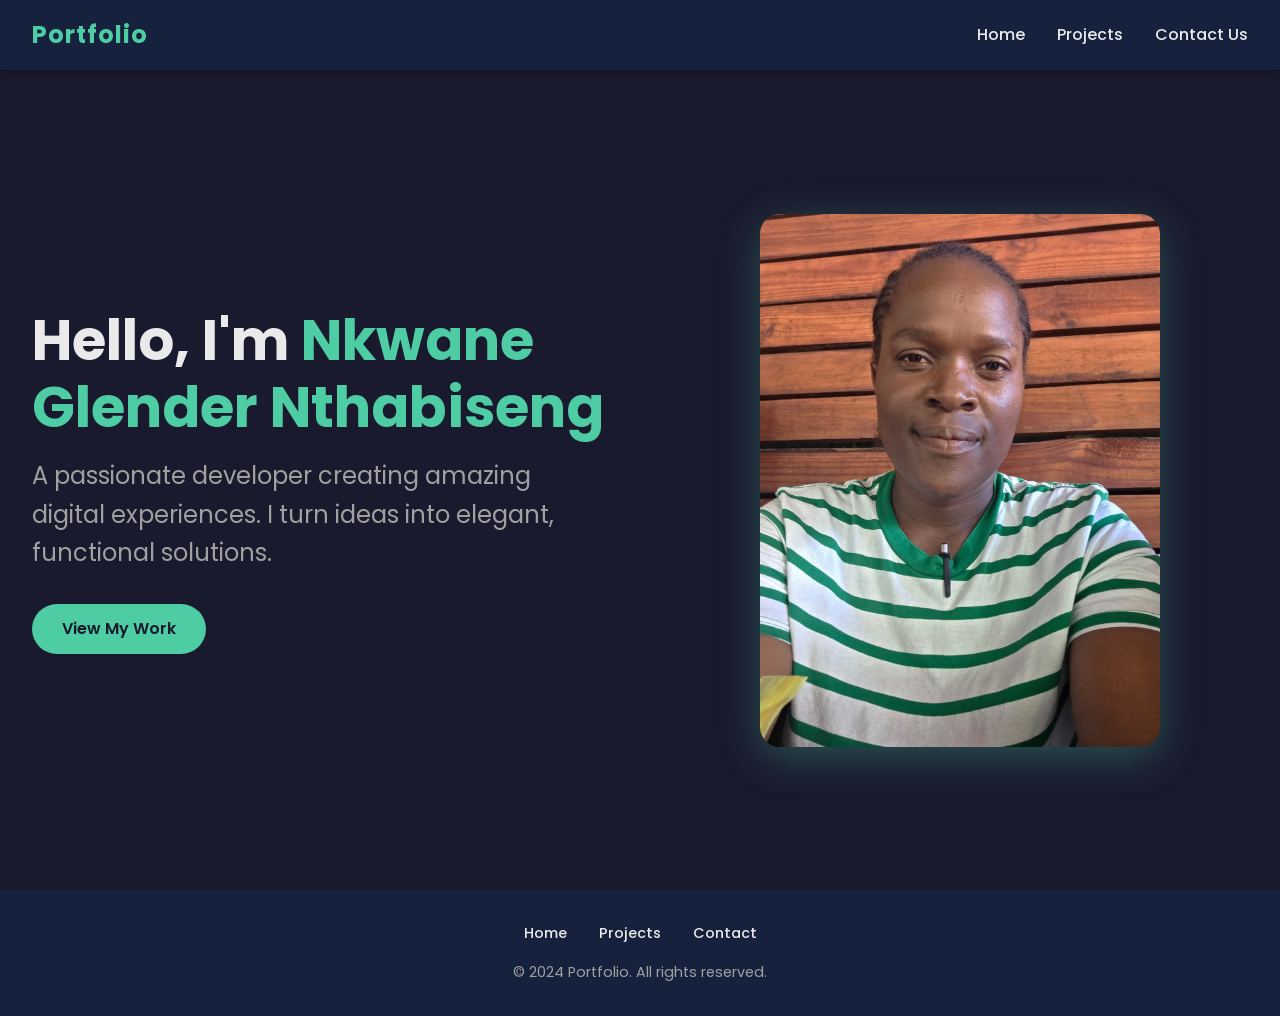
==== index.html @ b0e2d59f "Portfolio website" ====
<!DOCTYPE html>
<html lang="en">
<head>
    <meta charset="UTF-8">
    <meta name="viewport" content="width=device-width, initial-scale=1.0">
    <title>Portfolio | Home</title>
    <link rel="stylesheet" href="style.css">
    <!-- Google Fonts -->
    <link rel="preconnect" href="https://fonts.googleapis.com">
    <link rel="preconnect" href="https://fonts.gstatic.com" crossorigin>
    <link href="https://fonts.googleapis.com/css2?family=Poppins:wght@300;400;500;600;700&display=swap" rel="stylesheet">
    <!-- Font Awesome for Icons -->
    <link rel="stylesheet" href="https://cdnjs.cloudflare.com/ajax/libs/font-awesome/6.4.0/css/all.min.css">
</head>
<body>
    <!-- Navigation Bar -->
    <nav class="navbar">
        <a href="index.html" class="logo">Portfolio</a>
        <ul class="nav-links">
            <li><a href="index.html">Home</a></li>
            <li><a href="about.html">Projects</a></li>
            <li><a href="contact.html">Contact Us</a></li>
        </ul>
        <div class="menu-toggle">
            <span></span>
            <span></span>
            <span></span>
        </div>
    </nav>

    <!-- Hero Section -->
    <section class="hero">
        <div class="hero-content">
            <h1>Hello, I'm <span>Nkwane Glender Nthabiseng</span></h1>
            <p>A passionate developer creating amazing digital experiences. I turn ideas into elegant, functional solutions.</p>
            <a href="about.html" class="btn">View My Work</a>
        </div>
        <div class="hero-image">
            <!-- Profile Picture -->
            <img src="IMG-20260308-WA0005.jpg" alt="Glender Nkoane Profile Picture">
        </div>
    </section>

    <!-- Footer with Navigation -->
    <footer>
        <div class="footer-nav">
            <a href="index.html">Home</a>
            <a href="about.html">Projects</a>
            <a href="contact.html">Contact</a>
        </div>
        <p>&copy; 2024 Portfolio. All rights reserved.</p>
    </footer>

    <!-- Mobile Menu Script -->
    <script>
        const menuToggle = document.querySelector('.menu-toggle');
        const navLinks = document.querySelector('.nav-links');

        menuToggle.addEventListener('click', () => {
            navLinks.classList.toggle('active');
        });

        // Close menu when clicking a link
        document.querySelectorAll('.nav-links a').forEach(link => {
            link.addEventListener('click', () => {
                navLinks.classList.remove('active');
            });
        });
    </script>
</body>
</html>
---- style.css ----
/* ========================================
   Portfolio Website - Global Styles
   Color Scheme: No-Clash Design
   ======================================== */

/* CSS Variables for Consistent Theming */
:root {
    /* Base Colors */
    --bg-primary: #1a1a2e;
    --bg-secondary: #16213e;
    --bg-card: #0f3460;
    
    /* Contrast Colors */
    --text-primary: #eaeaea;
    --text-secondary: #a0a0a0;
    
    /* Accent Colors */
    --accent-primary: #4ecca3;
    --accent-hover: #3db892;
    
    /* Spacing */
    --spacing-sm: 1rem;
    --spacing-md: 2rem;
    --spacing-lg: 4rem;
    
    /* Typography */
    --font-primary: 'Poppins', sans-serif;
    --font-size-sm: 0.9rem;
    --font-size-md: 1rem;
    --font-size-lg: 1.5rem;
    --font-size-xl: 2.5rem;
    --font-size-xxl: 3.5rem;
}

/* Reset & Base Styles */
* {
    margin: 0;
    padding: 0;
    box-sizing: border-box;
}

html {
    scroll-behavior: smooth;
}

body {
    font-family: var(--font-primary);
    background-color: var(--bg-primary);
    color: var(--text-primary);
    line-height: 1.6;
    min-height: 100vh;
}

/* ========================================
   Navigation Bar
   ======================================== */
.navbar {
    display: flex;
    justify-content: space-between;
    align-items: center;
    padding: 1rem 2rem;
    background-color: var(--bg-secondary);
    position: sticky;
    top: 0;
    z-index: 1000;
    box-shadow: 0 2px 10px rgba(0, 0, 0, 0.3);
}

.logo {
    font-size: var(--font-size-lg);
    font-weight: 700;
    color: var(--accent-primary);
    text-decoration: none;
    letter-spacing: 1px;
}

.nav-links {
    display: flex;
    list-style: none;
    gap: 2rem;
}

.nav-links a {
    color: var(--text-primary);
    text-decoration: none;
    font-size: var(--font-size-md);
    font-weight: 500;
    transition: color 0.3s ease;
    position: relative;
}

.nav-links a::after {
    content: '';
    position: absolute;
    width: 0;
    height: 2px;
    bottom: -5px;
    left: 0;
    background-color: var(--accent-primary);
    transition: width 0.3s ease;
}

.nav-links a:hover {
    color: var(--accent-primary);
}

.nav-links a:hover::after {
    width: 100%;
}

/* Mobile Menu Toggle */
.menu-toggle {
    display: none;
    flex-direction: column;
    cursor: pointer;
    gap: 5px;
}

.menu-toggle span {
    width: 25px;
    height: 3px;
    background-color: var(--text-primary);
    transition: all 0.3s ease;
}

/* ========================================
   Hero Section (Home Page)
   ======================================== */
.hero {
    display: flex;
    align-items: center;
    justify-content: center;
    min-height: calc(100vh - 80px);
    padding: var(--spacing-lg) var(--spacing-md);
    gap: var(--spacing-lg);
}

.hero-content {
    flex: 1;
    max-width: 600px;
}

.hero-content h1 {
    font-size: var(--font-size-xxl);
    margin-bottom: var(--spacing-sm);
    line-height: 1.2;
}

.hero-content h1 span {
    color: var(--accent-primary);
}

.hero-content p {
    font-size: var(--font-size-lg);
    color: var(--text-secondary);
    margin-bottom: var(--spacing-md);
}

.hero-image {
    flex: 1;
    display: flex;
    justify-content: center;
    align-items: center;
}

.hero-image img {
    max-width: 400px;
    width: 100%;
    height: auto;
    border-radius: 20px;
    box-shadow: 0 10px 40px rgba(78, 204, 163, 0.3);
}

/* CTA Button */
.btn {
    display: inline-block;
    padding: 12px 30px;
    background-color: var(--accent-primary);
    color: var(--bg-primary);
    text-decoration: none;
    font-weight: 600;
    border-radius: 30px;
    transition: all 0.3s ease;
    border: none;
    cursor: pointer;
    font-size: var(--font-size-md);
}

.btn:hover {
    background-color: var(--accent-hover);
    transform: translateY(-2px);
    box-shadow: 0 5px 20px rgba(78, 204, 163, 0.4);
}

/* ========================================
   About Me Page - Skills Cards
   ======================================== */
.about-section {
    padding: var(--spacing-lg) var(--spacing-md);
    max-width: 1200px;
    margin: 0 auto;
}

.section-title {
    font-size: var(--font-size-xl);
    text-align: center;
    margin-bottom: var(--spacing-lg);
    position: relative;
}

.section-title::after {
    content: '';
    display: block;
    width: 60px;
    height: 3px;
    background-color: var(--accent-primary);
    margin: 10px auto 0;
}

.skills-grid {
    display: grid;
    grid-template-columns: repeat(auto-fit, minmax(250px, 1fr));
    gap: var(--spacing-md);
    padding: var(--spacing-md) 0;
}

.skill-card {
    background-color: var(--bg-card);
    padding: var(--spacing-md);
    border-radius: 15px;
    text-align: center;
    transition: transform 0.3s ease, box-shadow 0.3s ease;
    border: 1px solid transparent;
}

.skill-card:hover {
    transform: translateY(-5px);
    box-shadow: 0 10px 30px rgba(0, 0, 0, 0.3);
    border-color: var(--accent-primary);
}

.skill-icon {
    font-size: 3rem;
    margin-bottom: var(--spacing-sm);
}

.skill-card h3 {
    font-size: var(--font-size-lg);
    margin-bottom: var(--spacing-sm);
    color: var(--accent-primary);
}

.skill-card p {
    color: var(--text-secondary);
    font-size: var(--font-size-md);
}

/* ========================================
   Contact Page
   ======================================== */
.contact-section {
    min-height: calc(100vh - 80px);
    display: flex;
    flex-direction: column;
    justify-content: center;
    align-items: center;
    padding: var(--spacing-lg) var(--spacing-md);
    text-align: center;
}

.contact-section h1 {
    font-size: var(--font-size-xxl);
    margin-bottom: var(--spacing-md);
}

.contact-section h1 span {
    color: var(--accent-primary);
}

.contact-intro {
    font-size: var(--font-size-lg);
    color: var(--text-secondary);
    margin-bottom: var(--spacing-lg);
    max-width: 500px;
}

.contact-methods {
    display: flex;
    flex-direction: column;
    gap: var(--spacing-md);
    width: 100%;
    max-width: 400px;
}

.contact-item {
    display: flex;
    align-items: center;
    gap: var(--spacing-sm);
    padding: var(--spacing-md);
    background-color: var(--bg-card);
    border-radius: 15px;
    text-decoration: none;
    color: var(--text-primary);
    transition: all 0.3s ease;
    border: 1px solid transparent;
}

.contact-item:hover {
    border-color: var(--accent-primary);
    transform: translateX(10px);
}

.contact-icon {
    font-size: 2rem;
    width: 50px;
    height: 50px;
    display: flex;
    align-items: center;
    justify-content: center;
    background-color: var(--accent-primary);
    border-radius: 50%;
    color: var(--bg-primary);
}

.contact-info {
    text-align: left;
}

.contact-info h3 {
    font-size: var(--font-size-md);
    color: var(--accent-primary);
    margin-bottom: 5px;
}

.contact-info p {
    color: var(--text-secondary);
    font-size: var(--font-size-sm);
}

/* ========================================
   Page Header (Shared)
   ======================================== */
.page-header {
    padding: var(--spacing-lg) var(--spacing-md);
    text-align: center;
    background-color: var(--bg-secondary);
}

.page-header h1 {
    font-size: var(--font-size-xl);
    margin-bottom: var(--spacing-sm);
}

.page-header h1 span {
    color: var(--accent-primary);
}

/* ========================================
   Footer
   ======================================== */
footer {
    text-align: center;
    padding: var(--spacing-md);
    background-color: var(--bg-secondary);
    color: var(--text-secondary);
    font-size: var(--font-size-sm);
    margin-top: auto;
}

.footer-nav {
    display: flex;
    justify-content: center;
    gap: 2rem;
    margin-bottom: 1rem;
}

.footer-nav a {
    color: var(--text-primary);
    text-decoration: none;
    font-weight: 500;
    transition: color 0.3s ease;
}

.footer-nav a:hover {
    color: var(--accent-primary);
}

/* ========================================
   Responsive Design
   ======================================== */

/* Tablet and smaller */
@media (max-width: 968px) {
    .hero {
        flex-direction: column-reverse;
        text-align: center;
        padding-top: var(--spacing-md);
    }
    
    .hero-content {
        max-width: 100%;
    }
    
    .hero-content h1 {
        font-size: var(--font-size-xl);
    }
    
    .hero-image img {
        max-width: 300px;
    }
    
    .skills-grid {
        grid-template-columns: repeat(2, 1fr);
    }
}

/* Mobile phones */
@media (max-width: 600px) {
    .navbar {
        padding: 1rem;
    }
    
    .nav-links {
        position: absolute;
        top: 70px;
        left: 0;
        right: 0;
        background-color: var(--bg-secondary);
        flex-direction: column;
        align-items: center;
        padding: var(--spacing-md);
        gap: 1rem;
        display: none;
    }
    
    .nav-links.active {
        display: flex;
    }
    
    .menu-toggle {
        display: flex;
    }
    
    .hero-content h1 {
        font-size: var(--font-size-xl);
    }
    
    .hero-content p {
        font-size: var(--font-size-md);
    }
    
    .hero-image img {
        max-width: 250px;
    }
    
    .skills-grid {
        grid-template-columns: 1fr;
    }
    
    .contact-section h1 {
        font-size: var(--font-size-xl);
    }
    
    .contact-intro {
        font-size: var(--font-size-md);
    }
}

/* Animation for page load */
@keyframes fadeInUp {
    from {
        opacity: 0;
        transform: translateY(20px);
    }
    to {
        opacity: 1;
        transform: translateY(0);
    }
}

.hero-content, 
.hero-image,
.skill-card,
.contact-item {
    animation: fadeInUp 0.6s ease forwards;
}

.hero-image {
    animation-delay: 0.2s;
}

.skill-card:nth-child(1) { animation-delay: 0.1s; }
.skill-card:nth-child(2) { animation-delay: 0.2s; }
.skill-card:nth-child(3) { animation-delay: 0.3s; }
.skill-card:nth-child(4) { animation-delay: 0.4s; }
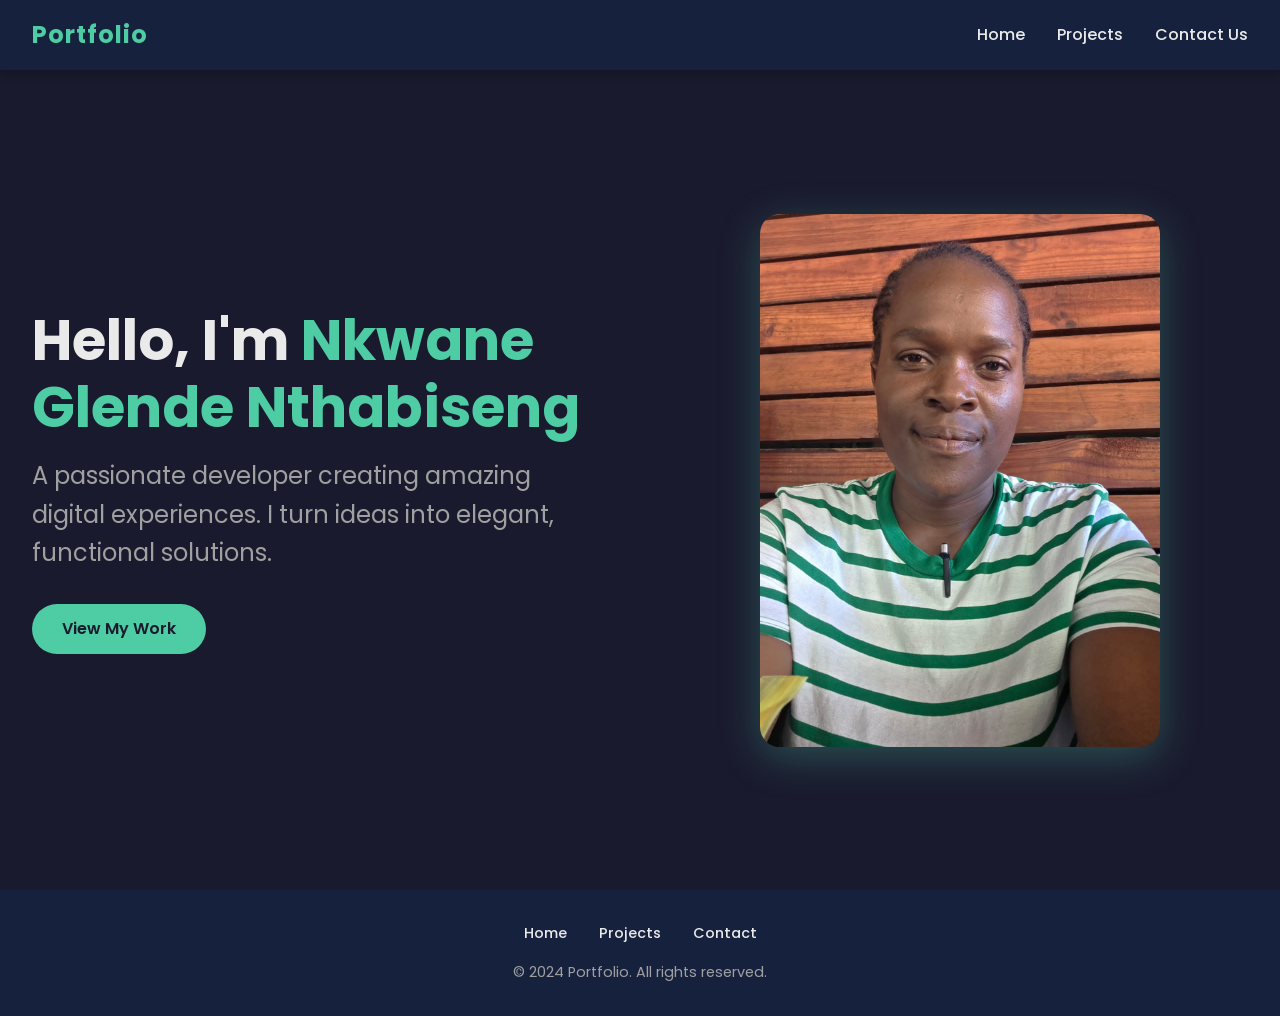
==== commit a1f8425d: "Update index.html" ====
--- a/index.html
+++ b/index.html
@@ -31,7 +31,7 @@
     <!-- Hero Section -->
     <section class="hero">
         <div class="hero-content">
-            <h1>Hello, I'm <span>Nkwane Glender Nthabiseng</span></h1>
+            <h1>Hello, I'm <span>Nkwane Glende Nthabiseng</span></h1>
             <p>A passionate developer creating amazing digital experiences. I turn ideas into elegant, functional solutions.</p>
             <a href="about.html" class="btn">View My Work</a>
         </div>
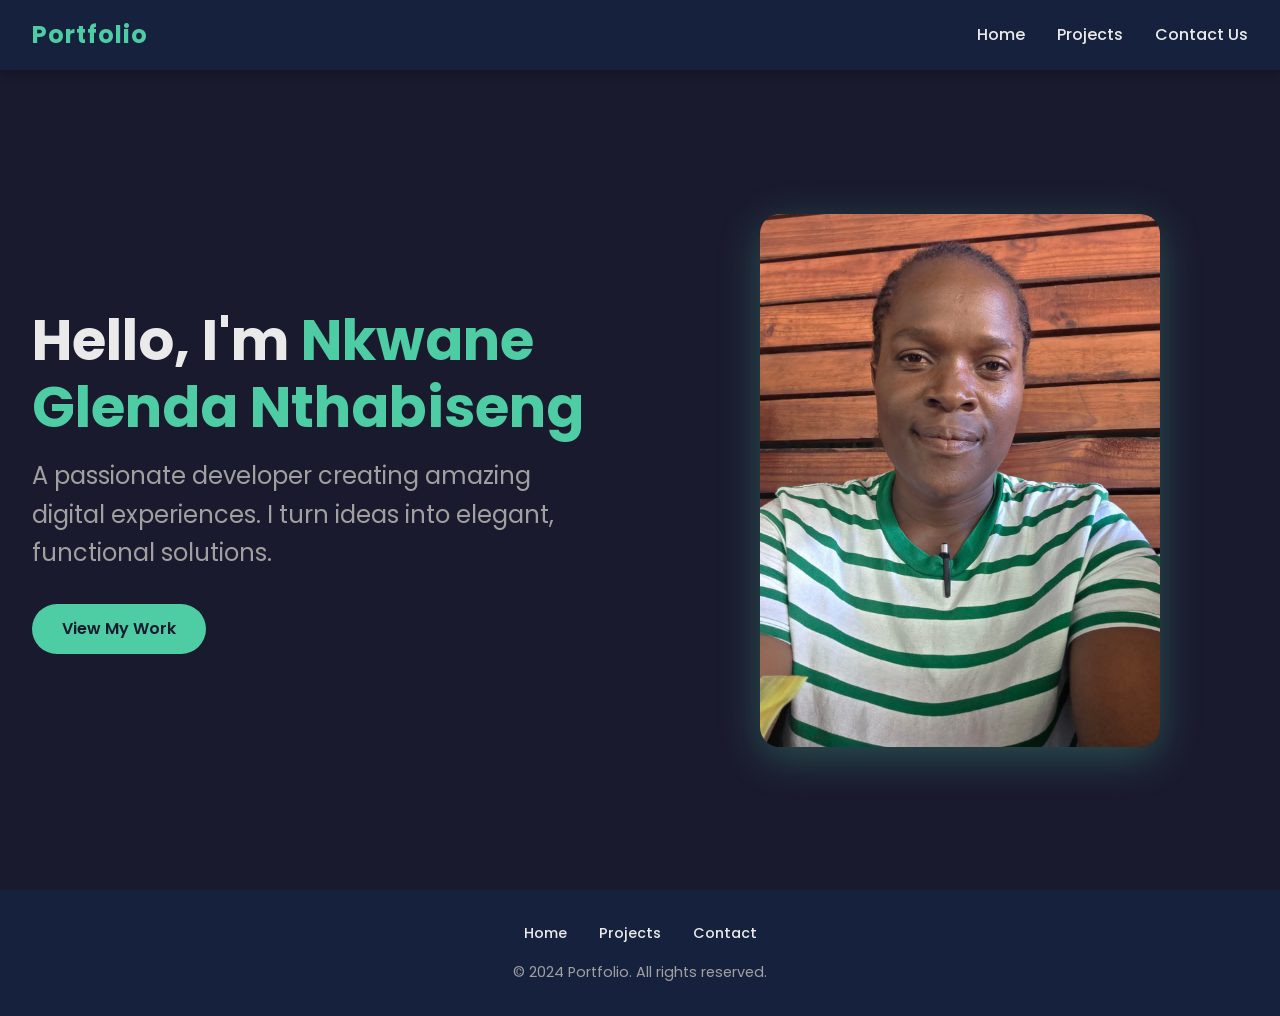
==== commit 77458e44: "Correct name spelling in hero section" ====
--- a/index.html
+++ b/index.html
@@ -31,7 +31,7 @@
     <!-- Hero Section -->
     <section class="hero">
         <div class="hero-content">
-            <h1>Hello, I'm <span>Nkwane Glende Nthabiseng</span></h1>
+            <h1>Hello, I'm <span>Nkwane Glenda Nthabiseng</span></h1>
             <p>A passionate developer creating amazing digital experiences. I turn ideas into elegant, functional solutions.</p>
             <a href="about.html" class="btn">View My Work</a>
         </div>
